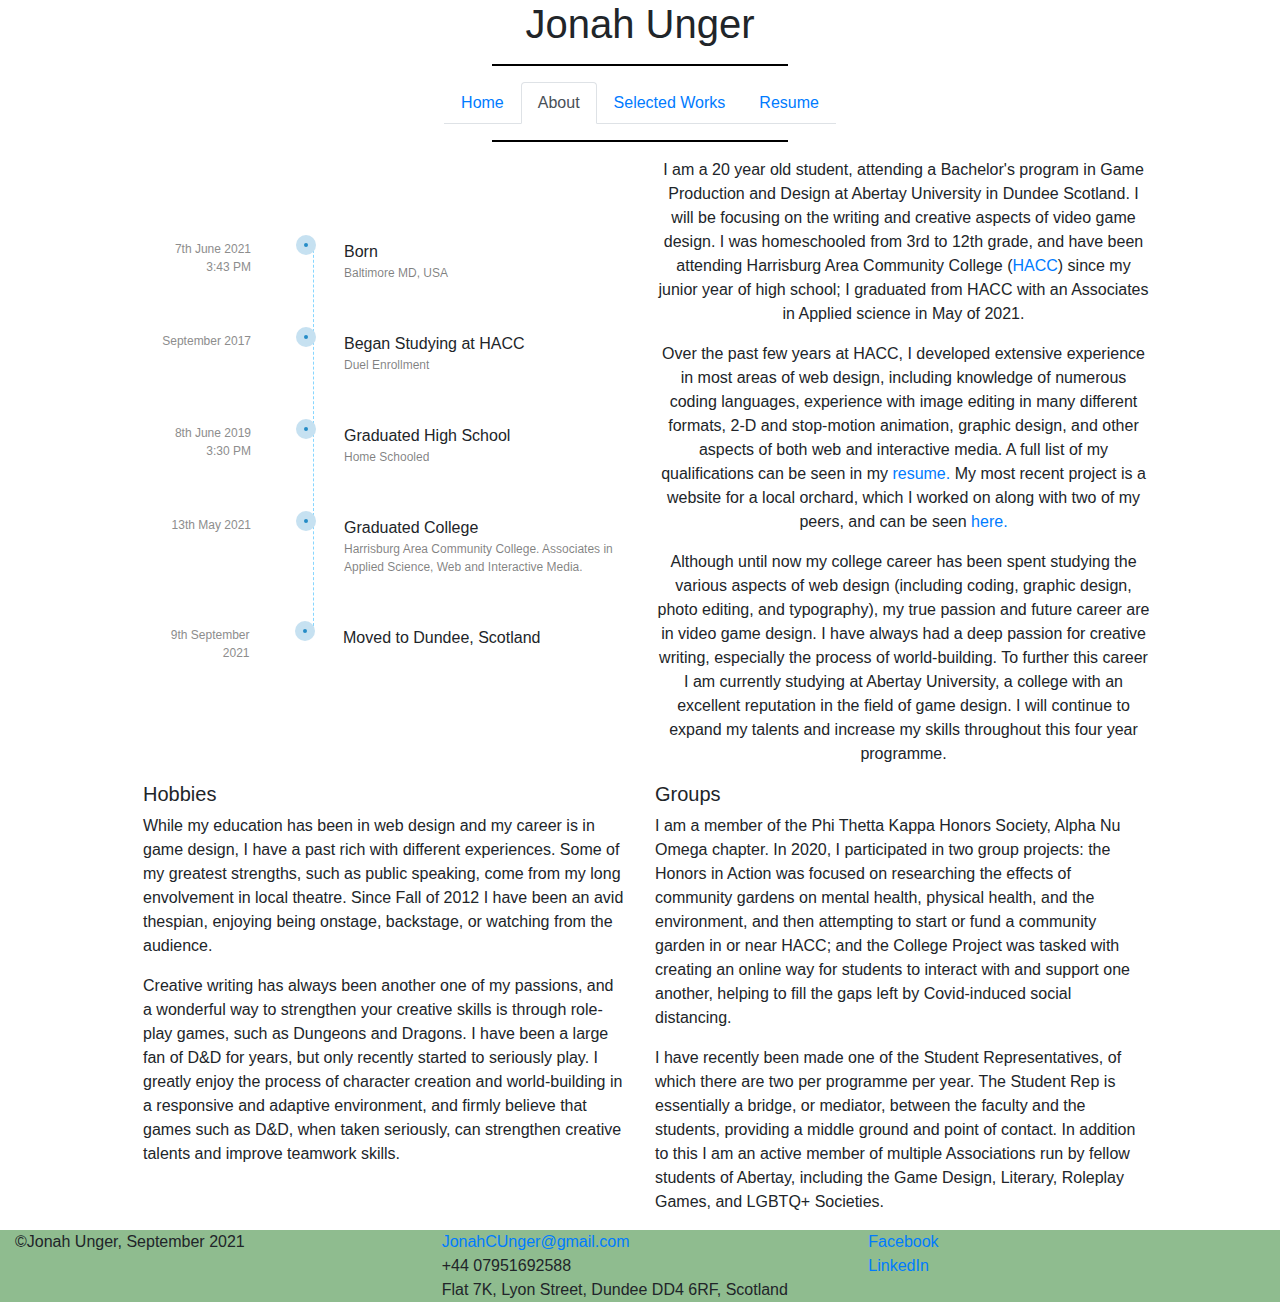
==== pages/about.html @ 59af858d "Update about.html" ====
<!DOCTYPE html>
<html>
<head>
<meta http-equiv="X-UA-Compatible" content="IE=edge">
<meta name="viewport" content="width=device-width, initial-scale=1.0">
<title>About</title>
<link rel="stylesheet" href="../style/about.css">
<link href="../css/bootstrap-4.4.1.css" rel="stylesheet" type="text/css">
</head>
<body>
<div class="container-fluid">
  <div class="row justify-content-center">
    <header>
      <h1>Jonah Unger</h1>
      <hr class="line1">
      <ul class="nav nav-tabs">
        <li class="nav-item"><a class="nav-link" href="../index.html">Home</a> </li>
        <li class="nav-item"> <a class="nav-link active" href="about.html">About</a> </li>
        <li class="nav-item"> <a class="nav-link" href="works.html">Selected Works</a> </li>
        <li class="nav-item"> <a class="nav-link" href="resume.html">Resume</a> </li>
      </ul>
      <hr class="line1">
    </header>
  </div>
</div>
<div>
  <div class="content">
    <div class="row">
        <div class="history-tl-container">
          <ul class="tl">
            <li class="tl-item" ng-repeat="item in retailer_history">
              <div class="timestamp"> 7th June 2021<br>
                3:43 PM </div>
              <div class="item-title">Born</div>
              <div class="item-detail">Baltimore MD, USA</div>
            </li>
            <li class="tl-item" ng-repeat="item in retailer_history">
              <div class="timestamp"> September 2017<br>
              </div>
              <div class="item-title">Began Studying at HACC</div>
              <div class="item-detail">Duel Enrollment</div>
            </li>
            <li class="tl-item" ng-repeat="item in retailer_history">
              <div class="timestamp"> 8th June 2019<br>
                3:30 PM </div>
              <div class="item-title">Graduated High School</div>
              <div class="item-detail">Home Schooled</div>
            </li>
            <li class="tl-item" ng-repeat="item in retailer_history">
              <div class="timestamp"> 13th May 2021 <br>
              </div>
              <div class="item-title">Graduated College</div>
              <div class="item-detail">Harrisburg Area Community College. Associates in Applied Science, Web and Interactive Media.</div>
            </li>
            <li class="tl-item" ng-repeat="item in retailer_history">
              <div class="timestamp"> 9th September 2021 <br>
              </div>
              <div class="item-title">Moved to Dundee, Scotland</div>
              <div class="item-detail"></div>
            </li>
          </ul>
        </div>
		<div class="col-lg centered">
      <p>I am a 20 year old student, attending a Bachelor's program in Game Production and Design at Abertay University in Dundee Scotland. I will be focusing on the writing and creative aspects of video game design. I was homeschooled from 3rd to 12th grade, and have been attending Harrisburg Area Community College (<a href="https://www.hacc.edu/">HACC</a>) since my junior year of high school; I graduated from HACC with an Associates in Applied science in May of 2021.</p>
      <p>Over the past few years at HACC, I developed extensive experience in most areas of web design, including knowledge of numerous coding languages, experience with image editing in many different formats, 2-D and stop-motion animation, graphic design, and other aspects of both web and interactive media. A full list of my qualifications can be seen in my <a href="resume.html">resume.</a> My most recent project is a website for a local orchard, which I worked on along with two of my peers, and can be seen <a href="http://sunhighorchard.farm/">here.</a></p>
      <p>Although until now my college career has been spent studying the various aspects of web design (including coding, graphic design, photo editing, and typography), my true passion and future career are in video game design. I have always had a deep passion for creative writing, especially the process of world-building. To further this career I am currently studying at Abertay University, a college with an excellent reputation in the field of game design. I will continue to expand my talents and increase my skills throughout this four year programme.</p>
		</div>
    </div>
    <div class="container-fluid col-12">
      <div class="row">
        <div class="col-6 hobbies">
          <h5>Hobbies</h5>
          <p>While my education has been in web design and my career is in game design, I have a past rich with different experiences. Some of my greatest strengths, such as public speaking, come from my long envolvement in local theatre. Since Fall of 2012 I have been an avid thespian, enjoying being onstage, backstage, or watching from the audience.</p>
          <p>Creative writing has always been another one of my passions, and a wonderful way to strengthen your creative skills is through role-play games, such as Dungeons and Dragons. I have been a large fan of D&D for years, but only recently started to seriously play. I greatly enjoy the process of character creation and world-building in a responsive and adaptive environment, and firmly believe that games such as D&D, when taken seriously, can strengthen creative talents and improve teamwork skills.</p>
        </div>
        <div class="col-6 groups">
          <h5>Groups</h5>
          <p>I am a member of the Phi Thetta Kappa Honors Society, Alpha Nu Omega chapter. In 2020, I participated in two group projects: the Honors in Action was focused on researching the effects of community gardens on mental health, physical health, and the environment, and then attempting to start or fund a community garden in or near HACC; and the College Project was tasked with creating an online way for students to interact with and support one another, helping to fill the gaps left by Covid-induced social distancing.</p>
          <p>I have recently been made one of the Student Representatives, of which there are two per programme per year. The Student Rep is essentially a bridge, or mediator, between the faculty and the students, providing a middle ground and point of contact. In addition to this I am an active member of multiple Associations run by fellow students of Abertay, including the Game Design, Literary, Roleplay Games, and LGBTQ+ Societies.</p>
        </div>
      </div>
    </div>
  </div>
</div>
<footer class="footer">
  <div class="container-fluid col-12">
    <div class="row">
      <div class="col-4">&copy;Jonah Unger, September 2021</div>
      <div class="col-4"><a href="mailto:JonahCUnger@gmail.com">JonahCUnger@gmail.com</a><br>
        +44 07951692588<br>
        Flat 7K, Lyon Street, Dundee DD4 6RF, Scotland </div>
      <div class="col-4"><a href="https://www.facebook.com/profile.php?id=100011913977481">Facebook</a><br>
        <a href="https://www.linkedin.com/in/jonah-unger-408607192/">LinkedIn</a></div>
    </div>
  </div>
</footer>
</body>
</html>
---- style/about.css ----
html, body {
  height: 100%;
}
header {
  text-align: center;
  align-content: center;
}
.footer {
  background-color: darkseagreen;
  flex-shrink: 0;
}
.centered {
  text-align: center;
}
.content {
  flex: 1 0 auto;
  width: 80%;
  margin: auto;
}
.line1 {
  border-style: Solid;
  border-color: black;
  border-width: 1px;
  width: 75%;
}
.navlink {
  font-size: large;
}
body {
  line-height: 1.3em;
  min-width: 920px;
  font: Constantia, "Lucida Bright", "DejaVu Serif", Georgia, "serif";
}
.history-tl-container {
  width: 50%;
  margin: auto;
  display: block;
  position: relative;
}
.history-tl-container ul.tl {
  margin: 20px 0;
  padding: 0;
  display: inline-block;
}
.history-tl-container ul.tl li {
  list-style: none;
  margin: auto;
  margin-left: 200px;
  min-height: 50px;
  /*background: rgba(255,255,0,0.1);*/
  border-left: 1px dashed #86D6FF;
  padding: 0 0 50px 30px;
  position: relative;
}
.history-tl-container ul.tl li:last-child {
  border-left: 0;
}
.history-tl-container ul.tl li::before {
  position: absolute;
  left: -18px;
  top: -5px;
  content: " ";
  border: 8px solid rgba(255, 255, 255, 0.74);
  border-radius: 500%;
  background: #258CC7;
  height: 20px;
  width: 20px;
  transition: all 500ms ease-in-out;
}
.history-tl-container ul.tl li:hover::before {
  border-color: #258CC7;
  transition: all 1000ms ease-in-out;
}
ul.tl li .item-title {}
ul.tl li .item-detail {
  color: rgba(0, 0, 0, 0.5);
  font-size: 12px;
}
ul.tl li .timestamp {
  color: #8D8D8D;
  position: absolute;
  width: 100px;
  left: -50%;
  text-align: right;
  font-size: 12px;
}
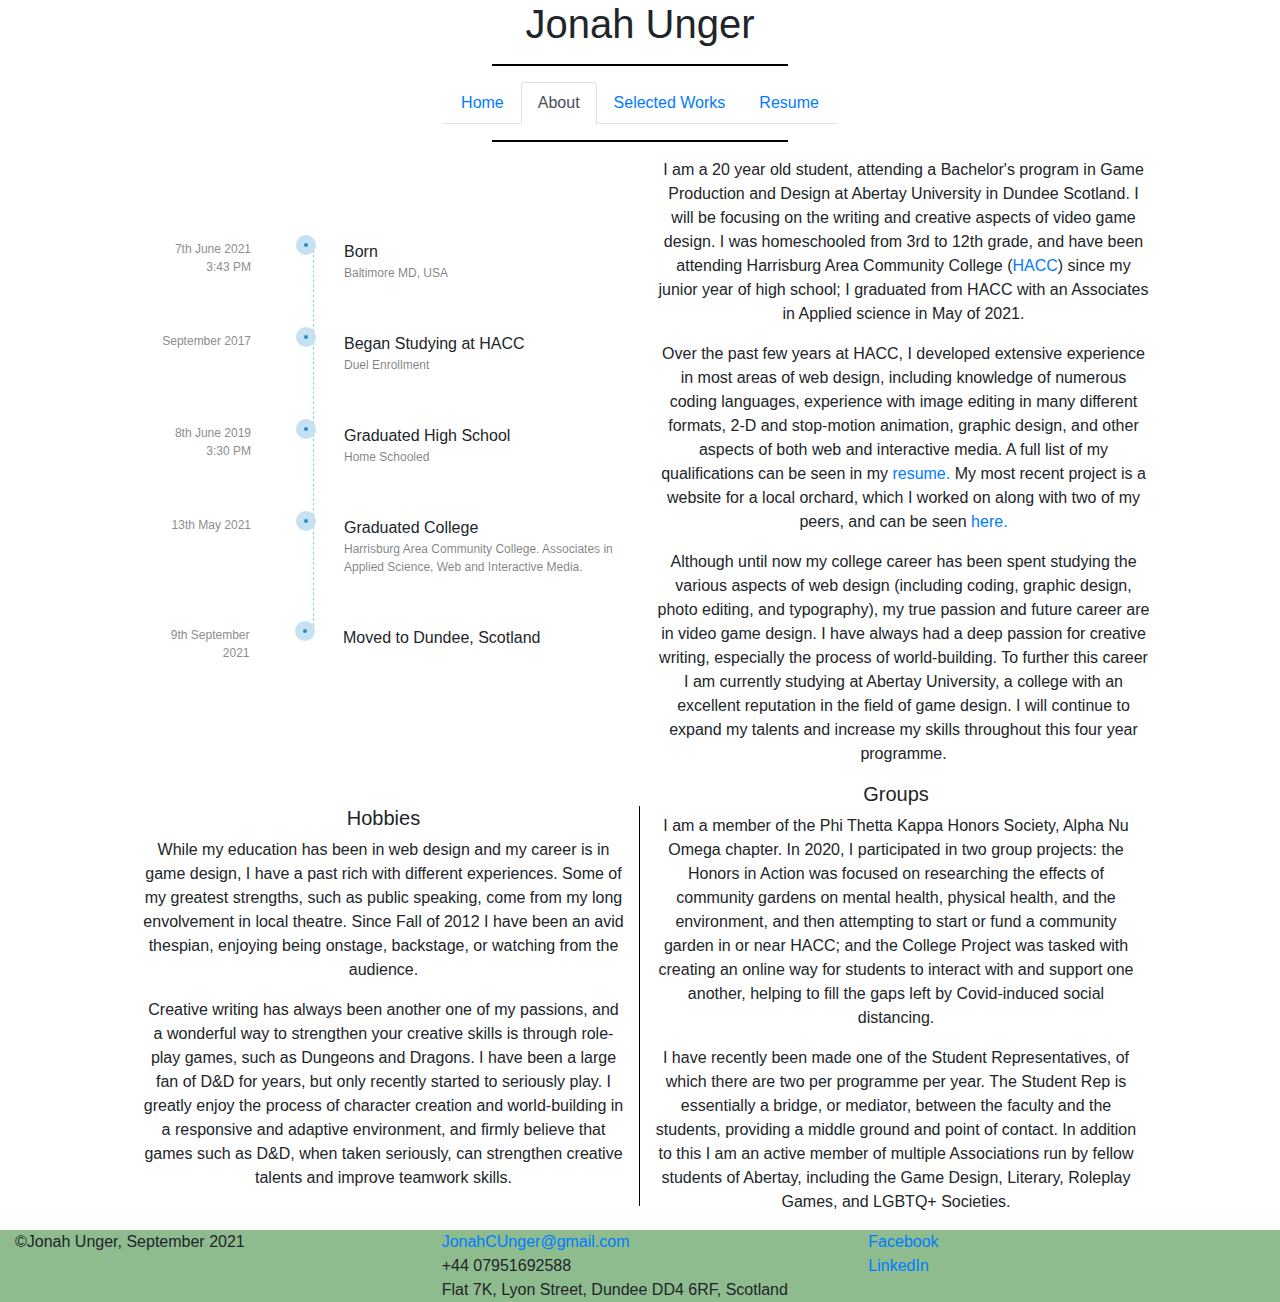
==== commit 5eb17fde: "Update about.html" ====
--- a/pages/about.html
+++ b/pages/about.html
@@ -4,10 +4,11 @@
 <meta http-equiv="X-UA-Compatible" content="IE=edge">
 <meta name="viewport" content="width=device-width, initial-scale=1.0">
 <title>About</title>
+	<link rel="stylesheet" href="../style/main.css">
 <link rel="stylesheet" href="../style/about.css">
 <link href="../css/bootstrap-4.4.1.css" rel="stylesheet" type="text/css">
 </head>
-<body>
+<body class="about-body">
 <div class="container-fluid">
   <div class="row justify-content-center">
     <header>
--- a/style/main.css
+++ b/style/main.css
@@ -0,0 +1,56 @@
+html, body {
+  height: 100%;
+}
+body {
+  display: flex;
+  flex-direction: column;
+  font: Constantia, "Lucida Bright", "DejaVu Serif", Georgia, "serif";
+}
+.content {
+  flex: 1 0 auto;
+  width: 80%;
+  margin: auto;
+}
+header {
+  text-align: center;
+  align-content: center;
+}
+#age {
+	background: #6C6C6C;
+	font: Consolas, "Andale Mono", "Lucida Console", "Lucida Sans Typewriter", Monaco, "Courier New", "monospace";
+	padding: 5px 5px;
+    display: inline-block;
+	border: 5px solid black;
+}
+.line1 {
+  border-style: Solid;
+  border-color: black;
+  border-width: 1px;
+  width: 75%;
+}
+.navlink {
+  font-size: large;
+}
+.brief-name {
+  margin: auto;
+  align-content: center;
+  text-align: center;
+}
+.footer {
+  background-color: darkseagreen;
+  flex-shrink: 0;
+}
+.centered {
+  text-align: center;
+}
+.groups {
+  margin: auto;
+  align-content: center;
+  text-align: center;
+}
+.hobbies {
+  margin: auto;
+  align-content: center;
+  text-align: center;
+  border-right: solid black 1px;
+}--- a/style/about.css
+++ b/style/about.css
@@ -1,5 +1,10 @@
 html, body {
   height: 100%;
+}
+body {
+  line-height: 1.3em;
+  min-width: 920px;
+  font: Constantia, "Lucida Bright", "DejaVu Serif", Georgia, "serif";
 }
 header {
   text-align: center;
@@ -25,11 +30,6 @@
 }
 .navlink {
   font-size: large;
-}
-body {
-  line-height: 1.3em;
-  min-width: 920px;
-  font: Constantia, "Lucida Bright", "DejaVu Serif", Georgia, "serif";
 }
 .history-tl-container {
   width: 50%;
@@ -83,4 +83,15 @@
   left: -50%;
   text-align: right;
   font-size: 12px;
+}
+.groups {
+  margin: auto;
+  align-content: center;
+  text-align: center;
+}
+.hobbies {
+  margin: auto;
+  align-content: center;
+  text-align: center;
+  border-right: solid black 1px;
 }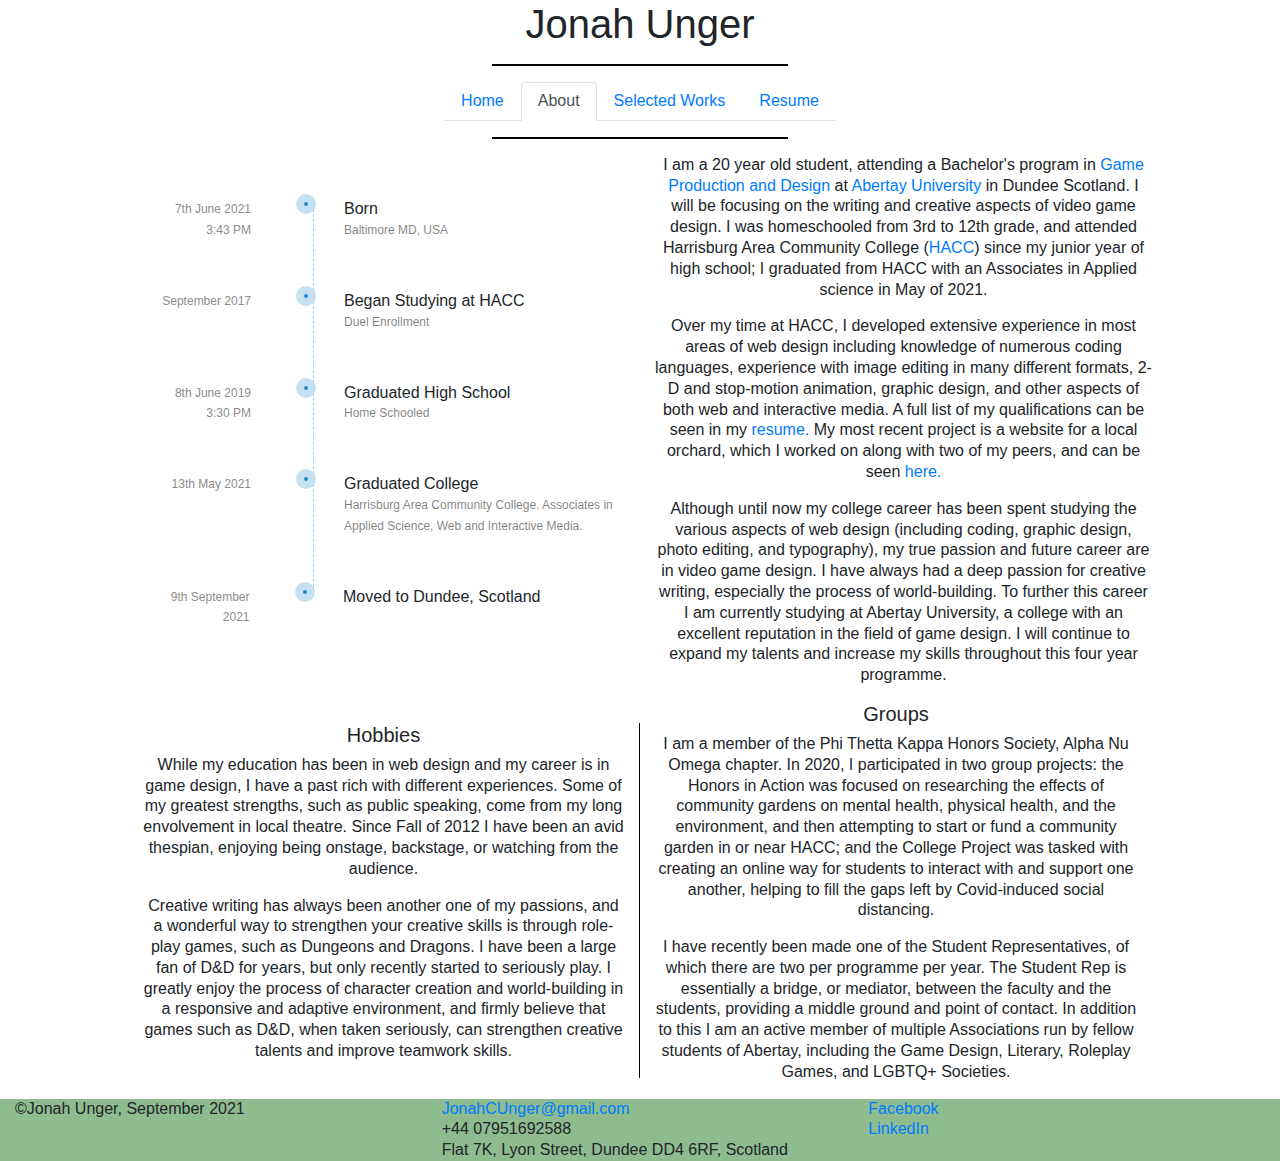
==== commit c0dcd431: "Update about.html" ====
--- a/pages/about.html
+++ b/pages/about.html
@@ -4,7 +4,7 @@
 <meta http-equiv="X-UA-Compatible" content="IE=edge">
 <meta name="viewport" content="width=device-width, initial-scale=1.0">
 <title>About</title>
-	<link rel="stylesheet" href="../style/main.css">
+<link rel="stylesheet" href="../style/main.css">
 <link rel="stylesheet" href="../style/about.css">
 <link href="../css/bootstrap-4.4.1.css" rel="stylesheet" type="text/css">
 </head>
@@ -27,45 +27,45 @@
 <div>
   <div class="content">
     <div class="row">
-        <div class="history-tl-container">
-          <ul class="tl">
-            <li class="tl-item" ng-repeat="item in retailer_history">
-              <div class="timestamp"> 7th June 2021<br>
-                3:43 PM </div>
-              <div class="item-title">Born</div>
-              <div class="item-detail">Baltimore MD, USA</div>
-            </li>
-            <li class="tl-item" ng-repeat="item in retailer_history">
-              <div class="timestamp"> September 2017<br>
-              </div>
-              <div class="item-title">Began Studying at HACC</div>
-              <div class="item-detail">Duel Enrollment</div>
-            </li>
-            <li class="tl-item" ng-repeat="item in retailer_history">
-              <div class="timestamp"> 8th June 2019<br>
-                3:30 PM </div>
-              <div class="item-title">Graduated High School</div>
-              <div class="item-detail">Home Schooled</div>
-            </li>
-            <li class="tl-item" ng-repeat="item in retailer_history">
-              <div class="timestamp"> 13th May 2021 <br>
-              </div>
-              <div class="item-title">Graduated College</div>
-              <div class="item-detail">Harrisburg Area Community College. Associates in Applied Science, Web and Interactive Media.</div>
-            </li>
-            <li class="tl-item" ng-repeat="item in retailer_history">
-              <div class="timestamp"> 9th September 2021 <br>
-              </div>
-              <div class="item-title">Moved to Dundee, Scotland</div>
-              <div class="item-detail"></div>
-            </li>
-          </ul>
-        </div>
-		<div class="col-lg centered">
-      <p>I am a 20 year old student, attending a Bachelor's program in Game Production and Design at Abertay University in Dundee Scotland. I will be focusing on the writing and creative aspects of video game design. I was homeschooled from 3rd to 12th grade, and have been attending Harrisburg Area Community College (<a href="https://www.hacc.edu/">HACC</a>) since my junior year of high school; I graduated from HACC with an Associates in Applied science in May of 2021.</p>
-      <p>Over the past few years at HACC, I developed extensive experience in most areas of web design, including knowledge of numerous coding languages, experience with image editing in many different formats, 2-D and stop-motion animation, graphic design, and other aspects of both web and interactive media. A full list of my qualifications can be seen in my <a href="resume.html">resume.</a> My most recent project is a website for a local orchard, which I worked on along with two of my peers, and can be seen <a href="http://sunhighorchard.farm/">here.</a></p>
-      <p>Although until now my college career has been spent studying the various aspects of web design (including coding, graphic design, photo editing, and typography), my true passion and future career are in video game design. I have always had a deep passion for creative writing, especially the process of world-building. To further this career I am currently studying at Abertay University, a college with an excellent reputation in the field of game design. I will continue to expand my talents and increase my skills throughout this four year programme.</p>
-		</div>
+      <div class="history-tl-container">
+        <ul class="tl">
+          <li class="tl-item" ng-repeat="item in retailer_history">
+            <div class="timestamp"> 7th June 2021<br>
+              3:43 PM </div>
+            <div class="item-title">Born</div>
+            <div class="item-detail">Baltimore MD, USA</div>
+          </li>
+          <li class="tl-item" ng-repeat="item in retailer_history">
+            <div class="timestamp"> September 2017<br>
+            </div>
+            <div class="item-title">Began Studying at HACC</div>
+            <div class="item-detail">Duel Enrollment</div>
+          </li>
+          <li class="tl-item" ng-repeat="item in retailer_history">
+            <div class="timestamp"> 8th June 2019<br>
+              3:30 PM </div>
+            <div class="item-title">Graduated High School</div>
+            <div class="item-detail">Home Schooled</div>
+          </li>
+          <li class="tl-item" ng-repeat="item in retailer_history">
+            <div class="timestamp"> 13th May 2021 <br>
+            </div>
+            <div class="item-title">Graduated College</div>
+            <div class="item-detail">Harrisburg Area Community College. Associates in Applied Science, Web and Interactive Media.</div>
+          </li>
+          <li class="tl-item" ng-repeat="item in retailer_history">
+            <div class="timestamp"> 9th September 2021 <br>
+            </div>
+            <div class="item-title">Moved to Dundee, Scotland</div>
+            <div class="item-detail"></div>
+          </li>
+        </ul>
+      </div>
+      <div class="col-lg centered">
+        <p>I am a 20 year old student, attending a Bachelor's program in <a href="https://www.abertay.ac.uk/course-search/undergraduate/computer-game-applications-development/">Game Production and Design</a> at <a href="https://www.abertay.ac.uk/">Abertay University</a> in Dundee Scotland. I will be focusing on the writing and creative aspects of video game design. I was homeschooled from 3rd to 12th grade, and attended Harrisburg Area Community College (<a href="https://www.hacc.edu/">HACC</a>) since my junior year of high school; I graduated from HACC with an Associates in Applied science in May of 2021.</p>
+        <p>Over my time at HACC, I developed extensive experience in most areas of web design including knowledge of numerous coding languages, experience with image editing in many different formats, 2-D and stop-motion animation, graphic design, and other aspects of both web and interactive media. A full list of my qualifications can be seen in my <a href="resume.html">resume.</a> My most recent project is a website for a local orchard, which I worked on along with two of my peers, and can be seen <a href="http://sunhighorchard.farm/">here.</a></p>
+        <p>Although until now my college career has been spent studying the various aspects of web design (including coding, graphic design, photo editing, and typography), my true passion and future career are in video game design. I have always had a deep passion for creative writing, especially the process of world-building. To further this career I am currently studying at Abertay University, a college with an excellent reputation in the field of game design. I will continue to expand my talents and increase my skills throughout this four year programme.</p>
+      </div>
     </div>
     <div class="container-fluid col-12">
       <div class="row">
--- a/style/about.css
+++ b/style/about.css
@@ -1,35 +1,7 @@
-html, body {
-  height: 100%;
-}
-body {
+.about-body {
   line-height: 1.3em;
   min-width: 920px;
   font: Constantia, "Lucida Bright", "DejaVu Serif", Georgia, "serif";
-}
-header {
-  text-align: center;
-  align-content: center;
-}
-.footer {
-  background-color: darkseagreen;
-  flex-shrink: 0;
-}
-.centered {
-  text-align: center;
-}
-.content {
-  flex: 1 0 auto;
-  width: 80%;
-  margin: auto;
-}
-.line1 {
-  border-style: Solid;
-  border-color: black;
-  border-width: 1px;
-  width: 75%;
-}
-.navlink {
-  font-size: large;
 }
 .history-tl-container {
   width: 50%;
@@ -83,15 +55,4 @@
   left: -50%;
   text-align: right;
   font-size: 12px;
-}
-.groups {
-  margin: auto;
-  align-content: center;
-  text-align: center;
-}
-.hobbies {
-  margin: auto;
-  align-content: center;
-  text-align: center;
-  border-right: solid black 1px;
 }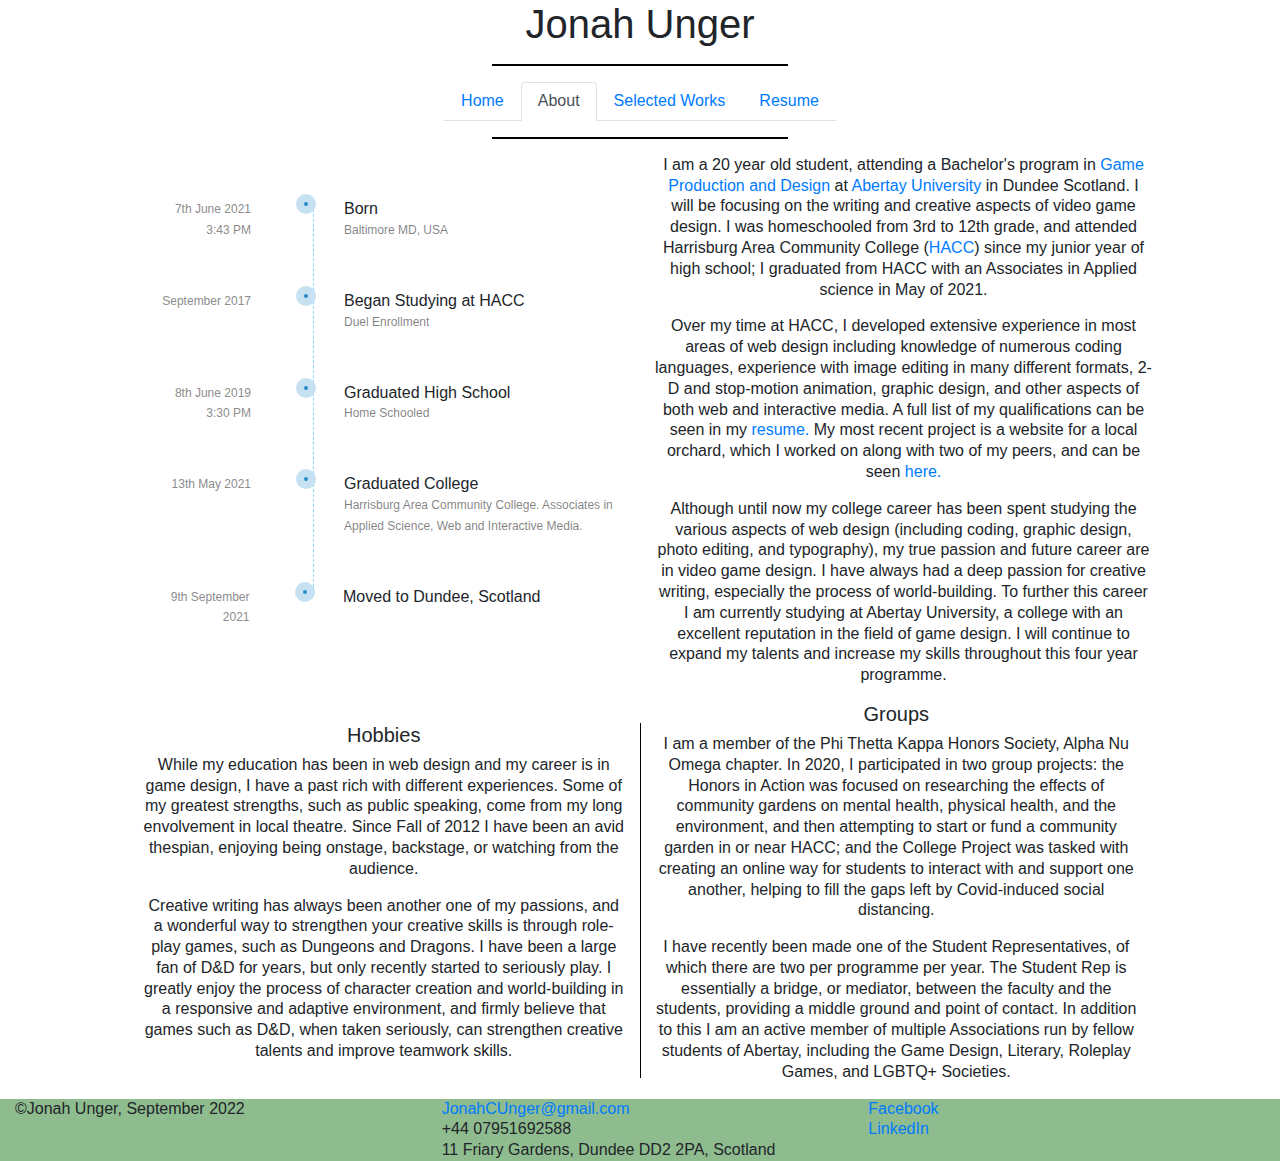
==== commit f62df5b9: "Update about.html" ====
--- a/pages/about.html
+++ b/pages/about.html
@@ -69,12 +69,12 @@
     </div>
     <div class="container-fluid col-12">
       <div class="row">
-        <div class="col-6 hobbies">
+        <div class="col-md order-first hobbies">
           <h5>Hobbies</h5>
           <p>While my education has been in web design and my career is in game design, I have a past rich with different experiences. Some of my greatest strengths, such as public speaking, come from my long envolvement in local theatre. Since Fall of 2012 I have been an avid thespian, enjoying being onstage, backstage, or watching from the audience.</p>
           <p>Creative writing has always been another one of my passions, and a wonderful way to strengthen your creative skills is through role-play games, such as Dungeons and Dragons. I have been a large fan of D&D for years, but only recently started to seriously play. I greatly enjoy the process of character creation and world-building in a responsive and adaptive environment, and firmly believe that games such as D&D, when taken seriously, can strengthen creative talents and improve teamwork skills.</p>
         </div>
-        <div class="col-6 groups">
+        <div class="col-md groups">
           <h5>Groups</h5>
           <p>I am a member of the Phi Thetta Kappa Honors Society, Alpha Nu Omega chapter. In 2020, I participated in two group projects: the Honors in Action was focused on researching the effects of community gardens on mental health, physical health, and the environment, and then attempting to start or fund a community garden in or near HACC; and the College Project was tasked with creating an online way for students to interact with and support one another, helping to fill the gaps left by Covid-induced social distancing.</p>
           <p>I have recently been made one of the Student Representatives, of which there are two per programme per year. The Student Rep is essentially a bridge, or mediator, between the faculty and the students, providing a middle ground and point of contact. In addition to this I am an active member of multiple Associations run by fellow students of Abertay, including the Game Design, Literary, Roleplay Games, and LGBTQ+ Societies.</p>
@@ -86,10 +86,10 @@
 <footer class="footer">
   <div class="container-fluid col-12">
     <div class="row">
-      <div class="col-4">&copy;Jonah Unger, September 2021</div>
+      <div class="col-4">&copy;Jonah Unger, September 2022</div>
       <div class="col-4"><a href="mailto:JonahCUnger@gmail.com">JonahCUnger@gmail.com</a><br>
         +44 07951692588<br>
-        Flat 7K, Lyon Street, Dundee DD4 6RF, Scotland </div>
+        11 Friary Gardens, Dundee DD2 2PA, Scotland </div>
       <div class="col-4"><a href="https://www.facebook.com/profile.php?id=100011913977481">Facebook</a><br>
         <a href="https://www.linkedin.com/in/jonah-unger-408607192/">LinkedIn</a></div>
     </div>
--- a/style/main.css
+++ b/style/main.css
@@ -6,42 +6,33 @@
   flex-direction: column;
   font: Constantia, "Lucida Bright", "DejaVu Serif", Georgia, "serif";
 }
-.content {
-  flex: 1 0 auto;
-  width: 80%;
-  margin: auto;
-}
 header {
   text-align: center;
   align-content: center;
 }
 #age {
-	background: #6C6C6C;
-	font: Consolas, "Andale Mono", "Lucida Console", "Lucida Sans Typewriter", Monaco, "Courier New", "monospace";
-	padding: 5px 5px;
-    display: inline-block;
-	border: 5px solid black;
-}
-.line1 {
-  border-style: Solid;
-  border-color: black;
-  border-width: 1px;
-  width: 75%;
-}
-.navlink {
-  font-size: large;
+  background: #6C6C6C;
+  font: Consolas, "Andale Mono", "Lucida Console", "Lucida Sans Typewriter", Monaco, "Courier New", "monospace";
+  padding: 5px 5px;
+  display: inline-block;
+  border: 5px solid black;
 }
 .brief-name {
   margin: auto;
   align-content: center;
   text-align: center;
 }
+.centered {
+  text-align: center;
+}
+.content {
+  flex: 1 0 auto;
+  width: 80%;
+  margin: auto;
+}
 .footer {
   background-color: darkseagreen;
   flex-shrink: 0;
-}
-.centered {
-  text-align: center;
 }
 .groups {
   margin: auto;
@@ -53,4 +44,21 @@
   align-content: center;
   text-align: center;
   border-right: solid black 1px;
+}
+.line1 {
+  border-style: Solid;
+  border-color: black;
+  border-width: 1px;
+  width: 75%;
+}
+.navlink {
+  font-size: large;
+}
+.rightaligned{
+	align-content: right;
+	text-align: right;
+}
+.leftaligned{
+	align-content: left;
+	text-align: left;
 }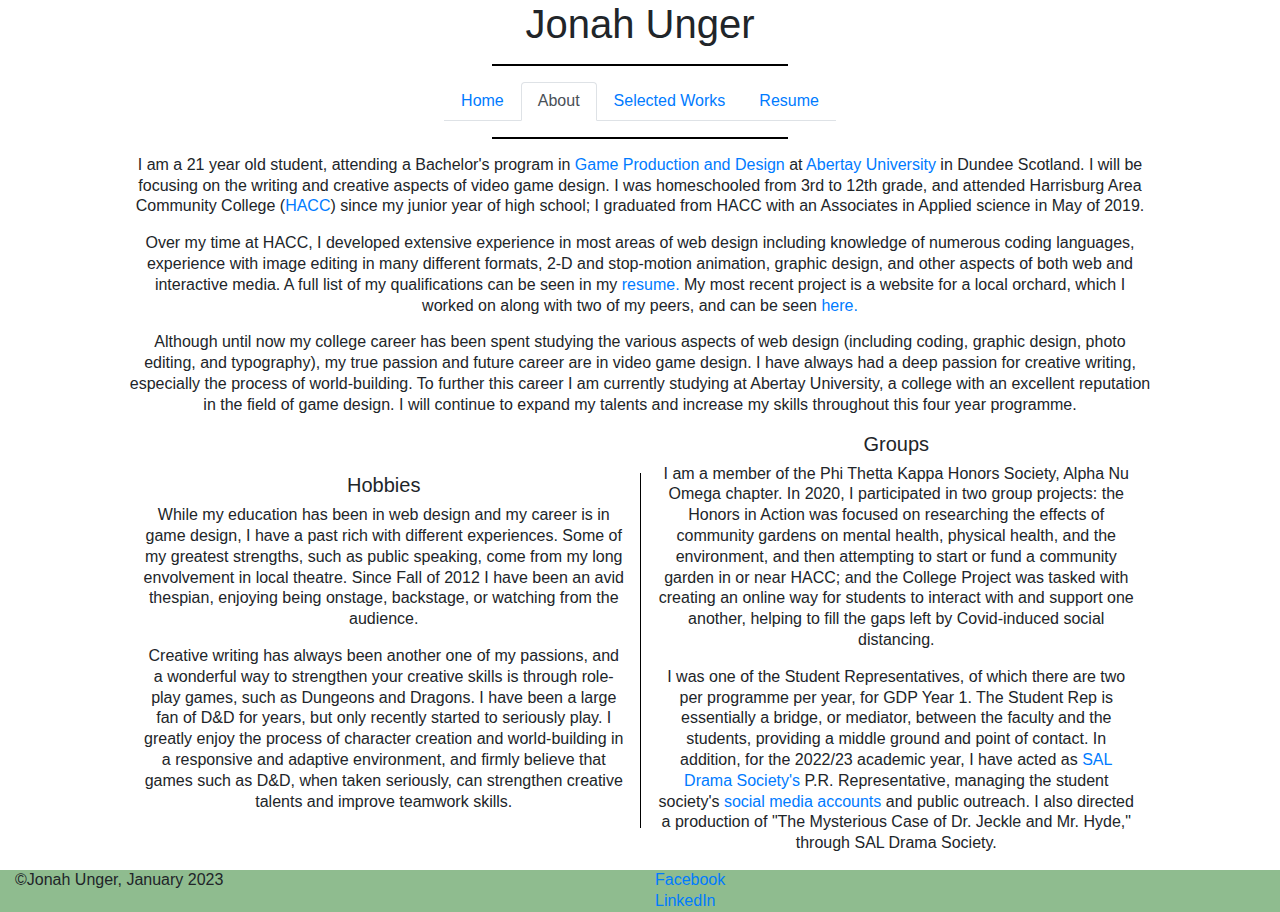
==== commit 47002ce4: "January 2023 Updates" ====
--- a/pages/about.html
+++ b/pages/about.html
@@ -27,43 +27,9 @@
 <div>
   <div class="content">
     <div class="row">
-      <div class="history-tl-container">
-        <ul class="tl">
-          <li class="tl-item" ng-repeat="item in retailer_history">
-            <div class="timestamp"> 7th June 2021<br>
-              3:43 PM </div>
-            <div class="item-title">Born</div>
-            <div class="item-detail">Baltimore MD, USA</div>
-          </li>
-          <li class="tl-item" ng-repeat="item in retailer_history">
-            <div class="timestamp"> September 2017<br>
-            </div>
-            <div class="item-title">Began Studying at HACC</div>
-            <div class="item-detail">Duel Enrollment</div>
-          </li>
-          <li class="tl-item" ng-repeat="item in retailer_history">
-            <div class="timestamp"> 8th June 2019<br>
-              3:30 PM </div>
-            <div class="item-title">Graduated High School</div>
-            <div class="item-detail">Home Schooled</div>
-          </li>
-          <li class="tl-item" ng-repeat="item in retailer_history">
-            <div class="timestamp"> 13th May 2021 <br>
-            </div>
-            <div class="item-title">Graduated College</div>
-            <div class="item-detail">Harrisburg Area Community College. Associates in Applied Science, Web and Interactive Media.</div>
-          </li>
-          <li class="tl-item" ng-repeat="item in retailer_history">
-            <div class="timestamp"> 9th September 2021 <br>
-            </div>
-            <div class="item-title">Moved to Dundee, Scotland</div>
-            <div class="item-detail"></div>
-          </li>
-        </ul>
-      </div>
       <div class="col-lg centered">
-        <p>I am a 20 year old student, attending a Bachelor's program in <a href="https://www.abertay.ac.uk/course-search/undergraduate/computer-game-applications-development/">Game Production and Design</a> at <a href="https://www.abertay.ac.uk/">Abertay University</a> in Dundee Scotland. I will be focusing on the writing and creative aspects of video game design. I was homeschooled from 3rd to 12th grade, and attended Harrisburg Area Community College (<a href="https://www.hacc.edu/">HACC</a>) since my junior year of high school; I graduated from HACC with an Associates in Applied science in May of 2021.</p>
-        <p>Over my time at HACC, I developed extensive experience in most areas of web design including knowledge of numerous coding languages, experience with image editing in many different formats, 2-D and stop-motion animation, graphic design, and other aspects of both web and interactive media. A full list of my qualifications can be seen in my <a href="resume.html">resume.</a> My most recent project is a website for a local orchard, which I worked on along with two of my peers, and can be seen <a href="http://sunhighorchard.farm/">here.</a></p>
+        <p>I am a 21 year old student, attending a Bachelor's program in <a href="https://www.abertay.ac.uk/course-search/undergraduate/computer-game-applications-development/" target="_blank" rel="noopener noreferrer">Game Production and Design</a> at <a href="https://www.abertay.ac.uk/" target="_blank" rel="noopener noreferrer">Abertay University</a> in Dundee Scotland. I will be focusing on the writing and creative aspects of video game design. I was homeschooled from 3rd to 12th grade, and attended Harrisburg Area Community College (<a href="https://www.hacc.edu/" target="_blank" rel="noopener noreferrer">HACC</a>) since my junior year of high school; I graduated from HACC with an Associates in Applied science in May of 2019.</p>
+        <p>Over my time at HACC, I developed extensive experience in most areas of web design including knowledge of numerous coding languages, experience with image editing in many different formats, 2-D and stop-motion animation, graphic design, and other aspects of both web and interactive media. A full list of my qualifications can be seen in my <a href="resume.html">resume.</a> My most recent project is a website for a local orchard, which I worked on along with two of my peers, and can be seen <a href="http://sunhighorchard.farm/" target="_blank" rel="noopener noreferrer">here.</a></p>
         <p>Although until now my college career has been spent studying the various aspects of web design (including coding, graphic design, photo editing, and typography), my true passion and future career are in video game design. I have always had a deep passion for creative writing, especially the process of world-building. To further this career I am currently studying at Abertay University, a college with an excellent reputation in the field of game design. I will continue to expand my talents and increase my skills throughout this four year programme.</p>
       </div>
     </div>
@@ -72,12 +38,12 @@
         <div class="col-md order-first hobbies">
           <h5>Hobbies</h5>
           <p>While my education has been in web design and my career is in game design, I have a past rich with different experiences. Some of my greatest strengths, such as public speaking, come from my long envolvement in local theatre. Since Fall of 2012 I have been an avid thespian, enjoying being onstage, backstage, or watching from the audience.</p>
-          <p>Creative writing has always been another one of my passions, and a wonderful way to strengthen your creative skills is through role-play games, such as Dungeons and Dragons. I have been a large fan of D&D for years, but only recently started to seriously play. I greatly enjoy the process of character creation and world-building in a responsive and adaptive environment, and firmly believe that games such as D&D, when taken seriously, can strengthen creative talents and improve teamwork skills.</p>
+          <p>Creative writing has always been another one of my passions, and a wonderful way to strengthen your creative skills is through role-play games, such as Dungeons and Dragons. I have been a large fan of D&#38;D for years, but only recently started to seriously play. I greatly enjoy the process of character creation and world-building in a responsive and adaptive environment, and firmly believe that games such as D&#38;D, when taken seriously, can strengthen creative talents and improve teamwork skills.</p>
         </div>
         <div class="col-md groups">
           <h5>Groups</h5>
           <p>I am a member of the Phi Thetta Kappa Honors Society, Alpha Nu Omega chapter. In 2020, I participated in two group projects: the Honors in Action was focused on researching the effects of community gardens on mental health, physical health, and the environment, and then attempting to start or fund a community garden in or near HACC; and the College Project was tasked with creating an online way for students to interact with and support one another, helping to fill the gaps left by Covid-induced social distancing.</p>
-          <p>I have recently been made one of the Student Representatives, of which there are two per programme per year. The Student Rep is essentially a bridge, or mediator, between the faculty and the students, providing a middle ground and point of contact. In addition to this I am an active member of multiple Associations run by fellow students of Abertay, including the Game Design, Literary, Roleplay Games, and LGBTQ+ Societies.</p>
+          <p>I was one of the Student Representatives, of which there are two per programme per year, for GDP Year 1. The Student Rep is essentially a bridge, or mediator, between the faculty and the students, providing a middle ground and point of contact. In addition, for the 2022/23 academic year, I have acted as <a href="https://www.abertaysa.com/groups/sal-drama" target="_blank" rel="noopener noreferrer">SAL Drama Society's</a> P.R. Representative, managing the student society's<a href="https://www.instagram.com/sal_drama_abertay/" target="_blank" rel="noopener noreferrer"> social media accounts</a> and public outreach. I also directed a production of "The Mysterious Case of Dr. Jeckle and Mr. Hyde," through SAL Drama Society.</p>
         </div>
       </div>
     </div>
@@ -86,11 +52,8 @@
 <footer class="footer">
   <div class="container-fluid col-12">
     <div class="row">
-      <div class="col-4">&copy;Jonah Unger, September 2022</div>
-      <div class="col-4"><a href="mailto:JonahCUnger@gmail.com">JonahCUnger@gmail.com</a><br>
-        +44 07951692588<br>
-        11 Friary Gardens, Dundee DD2 2PA, Scotland </div>
-      <div class="col-4"><a href="https://www.facebook.com/profile.php?id=100011913977481">Facebook</a><br>
+		<div class="col-6">&copy;Jonah Unger, January 2023</div>
+      <div class="col-6"><a href="https://www.facebook.com/profile.php?id=100011913977481">Facebook</a><br>
         <a href="https://www.linkedin.com/in/jonah-unger-408607192/">LinkedIn</a></div>
     </div>
   </div>
--- a/style/main.css
+++ b/style/main.css
@@ -36,7 +36,7 @@
 }
 .groups {
   margin: auto;
-  align-content: center;
+  align-content: left;
   text-align: center;
 }
 .hobbies {
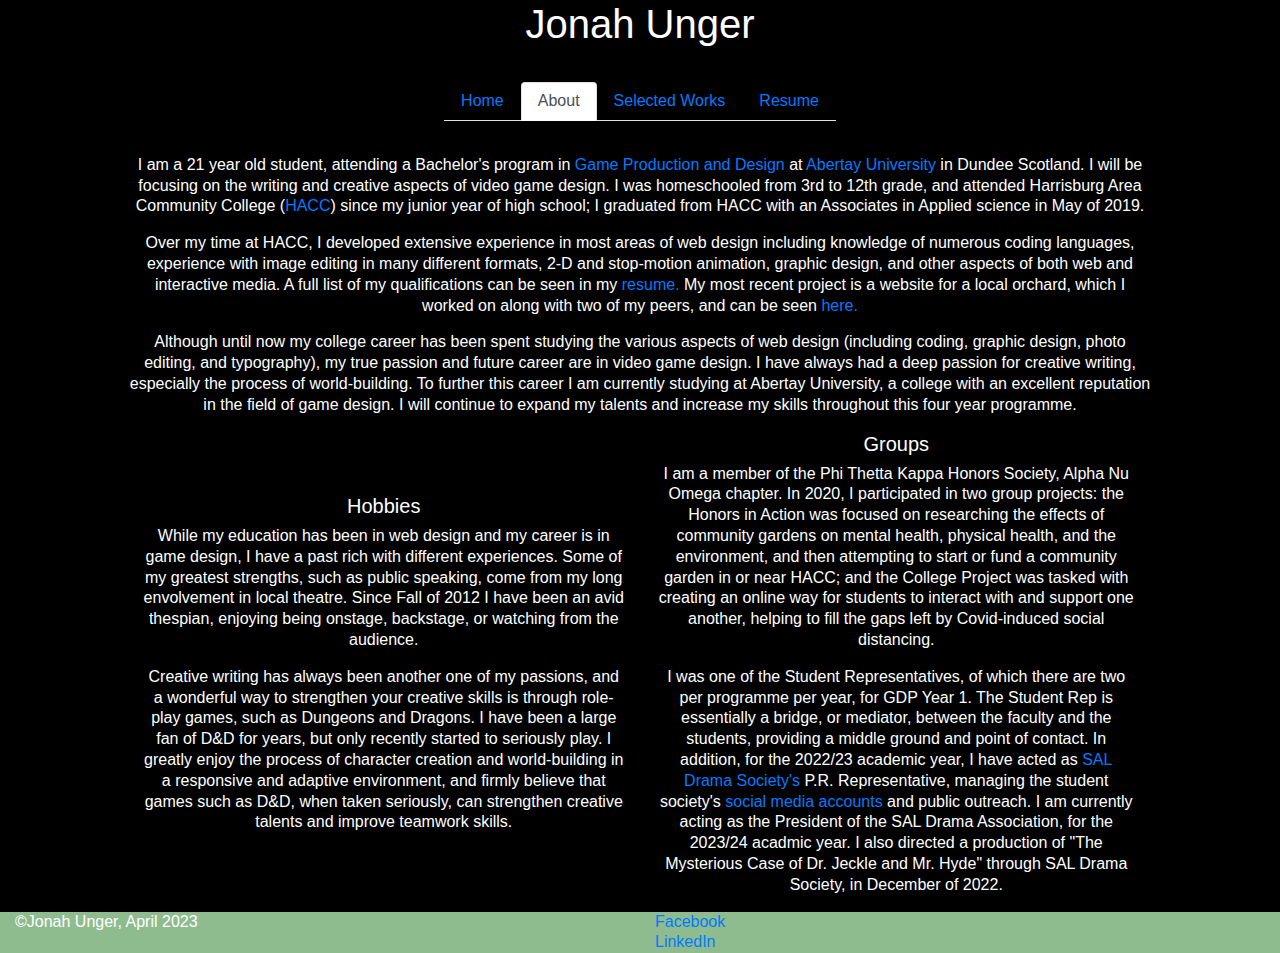
==== commit 9e0ff2b2: "update" ====
--- a/pages/about.html
+++ b/pages/about.html
@@ -43,7 +43,7 @@
         <div class="col-md groups">
           <h5>Groups</h5>
           <p>I am a member of the Phi Thetta Kappa Honors Society, Alpha Nu Omega chapter. In 2020, I participated in two group projects: the Honors in Action was focused on researching the effects of community gardens on mental health, physical health, and the environment, and then attempting to start or fund a community garden in or near HACC; and the College Project was tasked with creating an online way for students to interact with and support one another, helping to fill the gaps left by Covid-induced social distancing.</p>
-          <p>I was one of the Student Representatives, of which there are two per programme per year, for GDP Year 1. The Student Rep is essentially a bridge, or mediator, between the faculty and the students, providing a middle ground and point of contact. In addition, for the 2022/23 academic year, I have acted as <a href="https://www.abertaysa.com/groups/sal-drama" target="_blank" rel="noopener noreferrer">SAL Drama Society's</a> P.R. Representative, managing the student society's<a href="https://www.instagram.com/sal_drama_abertay/" target="_blank" rel="noopener noreferrer"> social media accounts</a> and public outreach. I also directed a production of "The Mysterious Case of Dr. Jeckle and Mr. Hyde," through SAL Drama Society.</p>
+          <p>I was one of the Student Representatives, of which there are two per programme per year, for GDP Year 1. The Student Rep is essentially a bridge, or mediator, between the faculty and the students, providing a middle ground and point of contact. In addition, for the 2022/23 academic year, I have acted as <a href="https://www.abertaysa.com/groups/sal-drama" target="_blank" rel="noopener noreferrer">SAL Drama Society's</a> P.R. Representative, managing the student society's<a href="https://www.instagram.com/sal_drama_abertay/" target="_blank" rel="noopener noreferrer"> social media accounts</a> and public outreach. I am currently acting as the President of the SAL Drama Association, for the 2023/24 acadmic year. I also directed a production of "The Mysterious Case of Dr. Jeckle and Mr. Hyde" through SAL Drama Society, in December of 2022.</p>
         </div>
       </div>
     </div>
@@ -52,7 +52,7 @@
 <footer class="footer">
   <div class="container-fluid col-12">
     <div class="row">
-		<div class="col-6">&copy;Jonah Unger, January 2023</div>
+		<div class="col-6">&copy;Jonah Unger, April 2023</div>
       <div class="col-6"><a href="https://www.facebook.com/profile.php?id=100011913977481">Facebook</a><br>
         <a href="https://www.linkedin.com/in/jonah-unger-408607192/">LinkedIn</a></div>
     </div>
--- a/style/main.css
+++ b/style/main.css
@@ -5,6 +5,8 @@
   display: flex;
   flex-direction: column;
   font: Constantia, "Lucida Bright", "DejaVu Serif", Georgia, "serif";
+  color: white !important;
+	background-color: black !important;
 }
 header {
   text-align: center;
@@ -13,6 +15,7 @@
 #age {
   background: #6C6C6C;
   font: Consolas, "Andale Mono", "Lucida Console", "Lucida Sans Typewriter", Monaco, "Courier New", "monospace";
+  color: white;
   padding: 5px 5px;
   display: inline-block;
   border: 5px solid black;
@@ -54,11 +57,11 @@
 .navlink {
   font-size: large;
 }
-.rightaligned{
-	align-content: right;
-	text-align: right;
+.rightaligned {
+  align-content: right;
+  text-align: right;
 }
-.leftaligned{
-	align-content: left;
-	text-align: left;
+.leftaligned {
+  align-content: left;
+  text-align: left;
 }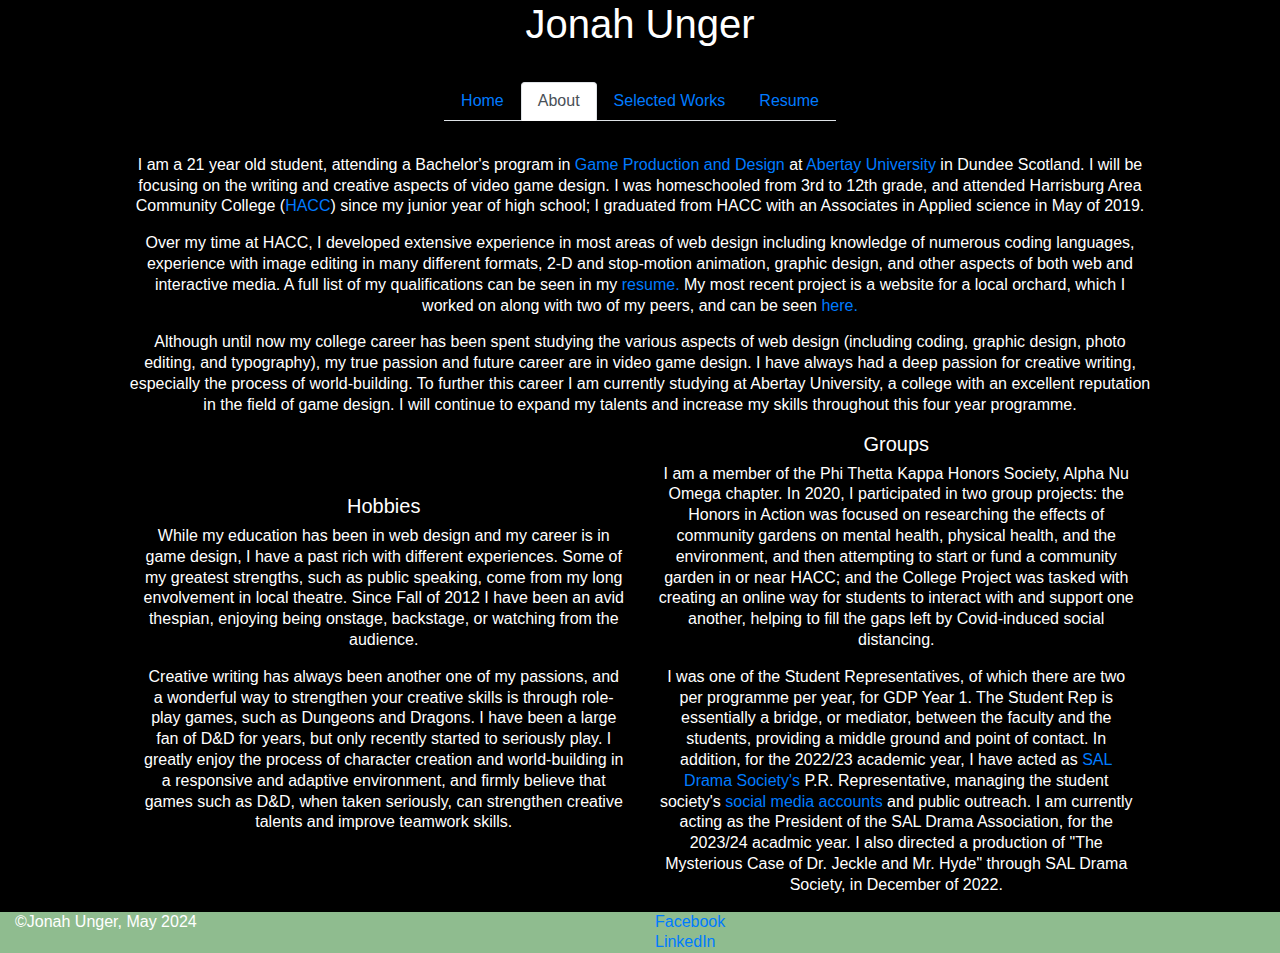
==== commit fe85fdba: "Updated copywrite in footer" ====
--- a/pages/about.html
+++ b/pages/about.html
@@ -52,7 +52,7 @@
 <footer class="footer">
   <div class="container-fluid col-12">
     <div class="row">
-		<div class="col-6">&copy;Jonah Unger, April 2023</div>
+		<div class="col-6">&copy;Jonah Unger, May 2024</div>
       <div class="col-6"><a href="https://www.facebook.com/profile.php?id=100011913977481">Facebook</a><br>
         <a href="https://www.linkedin.com/in/jonah-unger-408607192/">LinkedIn</a></div>
     </div>
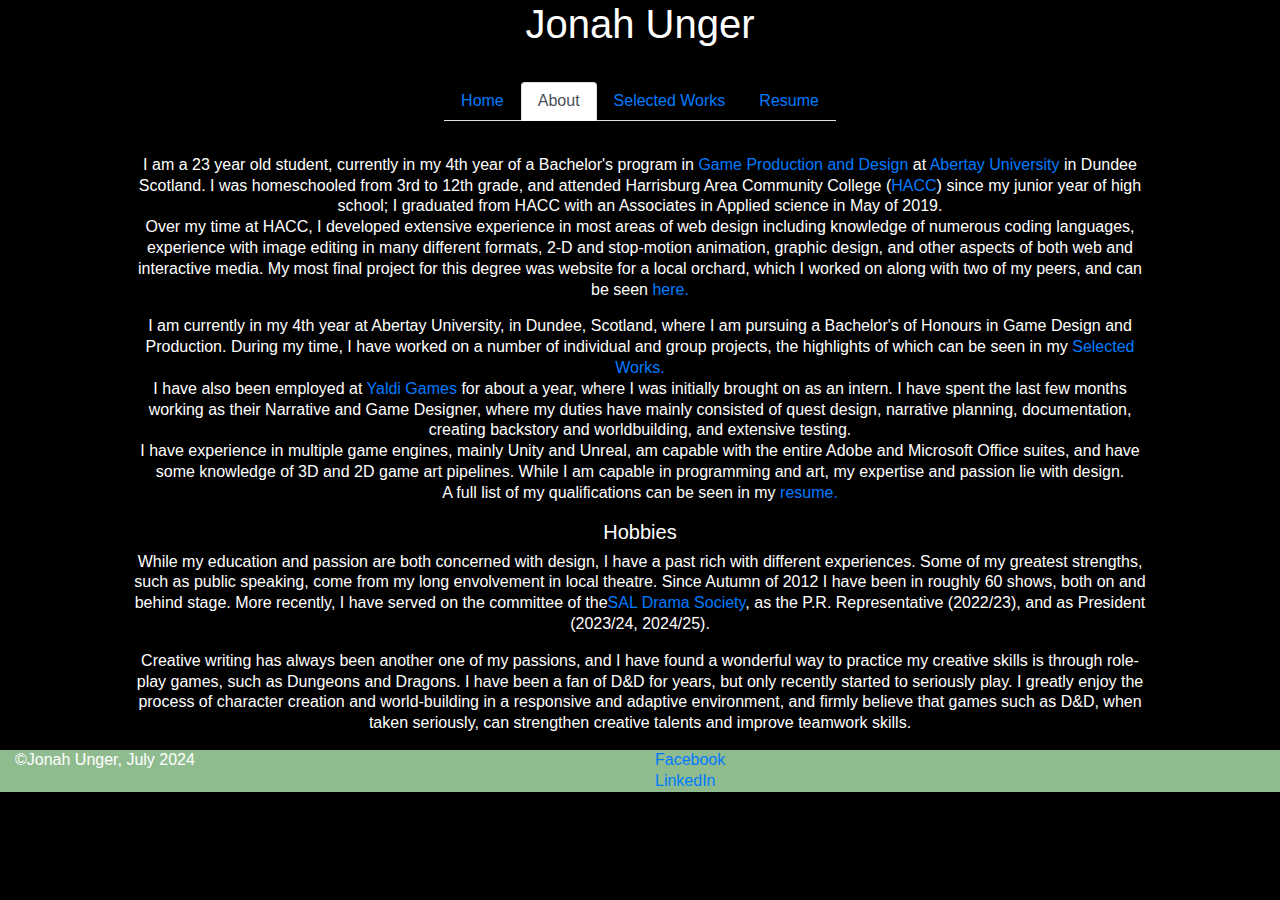
==== commit 58e93e0d: "Updates" ====
--- a/pages/about.html
+++ b/pages/about.html
@@ -1,62 +1,60 @@
 <!DOCTYPE html>
 <html>
 <head>
-<meta http-equiv="X-UA-Compatible" content="IE=edge">
-<meta name="viewport" content="width=device-width, initial-scale=1.0">
-<title>About</title>
-<link rel="stylesheet" href="../style/main.css">
-<link rel="stylesheet" href="../style/about.css">
-<link href="../css/bootstrap-4.4.1.css" rel="stylesheet" type="text/css">
+    <meta http-equiv="X-UA-Compatible" content="IE=edge">
+    <meta name="viewport" content="width=device-width, initial-scale=1.0">
+    <title>About</title>
+    <link rel="stylesheet" href="../style/main.css">
+    <link rel="stylesheet" href="../style/about.css">
+    <link href="../css/bootstrap-4.4.1.css" rel="stylesheet" type="text/css">
 </head>
 <body class="about-body">
-<div class="container-fluid">
-  <div class="row justify-content-center">
-    <header>
-      <h1>Jonah Unger</h1>
-      <hr class="line1">
-      <ul class="nav nav-tabs">
-        <li class="nav-item"><a class="nav-link" href="../index.html">Home</a> </li>
-        <li class="nav-item"> <a class="nav-link active" href="about.html">About</a> </li>
-        <li class="nav-item"> <a class="nav-link" href="works.html">Selected Works</a> </li>
-        <li class="nav-item"> <a class="nav-link" href="resume.html">Resume</a> </li>
-      </ul>
-      <hr class="line1">
-    </header>
-  </div>
-</div>
-<div>
-  <div class="content">
-    <div class="row">
-      <div class="col-lg centered">
-        <p>I am a 21 year old student, attending a Bachelor's program in <a href="https://www.abertay.ac.uk/course-search/undergraduate/computer-game-applications-development/" target="_blank" rel="noopener noreferrer">Game Production and Design</a> at <a href="https://www.abertay.ac.uk/" target="_blank" rel="noopener noreferrer">Abertay University</a> in Dundee Scotland. I will be focusing on the writing and creative aspects of video game design. I was homeschooled from 3rd to 12th grade, and attended Harrisburg Area Community College (<a href="https://www.hacc.edu/" target="_blank" rel="noopener noreferrer">HACC</a>) since my junior year of high school; I graduated from HACC with an Associates in Applied science in May of 2019.</p>
-        <p>Over my time at HACC, I developed extensive experience in most areas of web design including knowledge of numerous coding languages, experience with image editing in many different formats, 2-D and stop-motion animation, graphic design, and other aspects of both web and interactive media. A full list of my qualifications can be seen in my <a href="resume.html">resume.</a> My most recent project is a website for a local orchard, which I worked on along with two of my peers, and can be seen <a href="http://sunhighorchard.farm/" target="_blank" rel="noopener noreferrer">here.</a></p>
-        <p>Although until now my college career has been spent studying the various aspects of web design (including coding, graphic design, photo editing, and typography), my true passion and future career are in video game design. I have always had a deep passion for creative writing, especially the process of world-building. To further this career I am currently studying at Abertay University, a college with an excellent reputation in the field of game design. I will continue to expand my talents and increase my skills throughout this four year programme.</p>
-      </div>
+    <div class="container-fluid">
+        <div class="row justify-content-center">
+            <header>
+                <h1>Jonah Unger</h1>
+                <hr class="line1">
+                <ul class="nav nav-tabs">
+                    <li class="nav-item"><a class="nav-link" href="../index.html">Home</a> </li>
+                    <li class="nav-item"> <a class="nav-link active" href="about.html">About</a> </li>
+                    <li class="nav-item"> <a class="nav-link" href="works.html">Selected Works</a> </li>
+                    <li class="nav-item"> <a class="nav-link" href="resume.html">Resume</a> </li>
+                </ul>
+                <hr class="line1">
+            </header>
+        </div>
     </div>
-    <div class="container-fluid col-12">
-      <div class="row">
-        <div class="col-md order-first hobbies">
-          <h5>Hobbies</h5>
-          <p>While my education has been in web design and my career is in game design, I have a past rich with different experiences. Some of my greatest strengths, such as public speaking, come from my long envolvement in local theatre. Since Fall of 2012 I have been an avid thespian, enjoying being onstage, backstage, or watching from the audience.</p>
-          <p>Creative writing has always been another one of my passions, and a wonderful way to strengthen your creative skills is through role-play games, such as Dungeons and Dragons. I have been a large fan of D&#38;D for years, but only recently started to seriously play. I greatly enjoy the process of character creation and world-building in a responsive and adaptive environment, and firmly believe that games such as D&#38;D, when taken seriously, can strengthen creative talents and improve teamwork skills.</p>
+    <div>
+        <div class="content">
+            <div class="row">
+                <div class="col-lg centered">
+                    <p>
+                        I am a 23 year old student, currently in my 4th year of a Bachelor's program in <a href="https://www.abertay.ac.uk/course-search/undergraduate/computer-game-applications-development/" target="_blank" rel="noopener noreferrer">Game Production and Design</a> at <a href="https://www.abertay.ac.uk/" target="_blank" rel="noopener noreferrer">Abertay University</a> in Dundee Scotland. I was homeschooled from 3rd to 12th grade, and attended Harrisburg Area Community College (<a href="https://www.hacc.edu/" target="_blank" rel="noopener noreferrer">HACC</a>) since my junior year of high school; I graduated from HACC with an Associates in Applied science in May of 2019.
+                        <br />Over my time at HACC, I developed extensive experience in most areas of web design including knowledge of numerous coding languages, experience with image editing in many different formats, 2-D and stop-motion animation, graphic design, and other aspects of both web and interactive media. My most final project for this degree was website for a local orchard, which I worked on along with two of my peers, and can be seen <a href="http://sunhighorchard.farm/" target="_blank" rel="noopener noreferrer">here.</a>
+                    </p>
+                    <p>
+                        I am currently in my 4th year at Abertay University, in Dundee, Scotland, where I am pursuing a Bachelor's of Honours in Game Design and Production. During my time, I have worked on a number of individual and group projects, the highlights of which can be seen in my <a href="works.html">Selected Works.</a>
+                        <br />I have also been employed at <a href="https://www.yaldigames.com">Yaldi Games</a> for about a year, where I was initially brought on as an intern. I have spent the last few months working as their Narrative and Game Designer, where my duties have mainly consisted of quest design, narrative planning, documentation, creating backstory and worldbuilding, and extensive testing.
+                        <br />I have experience in multiple game engines, mainly Unity and Unreal, am capable with the entire Adobe and Microsoft Office suites, and have some knowledge of 3D and 2D game art pipelines. While I am capable in programming and art, my expertise and passion lie with design.
+                        <br />A full list of my qualifications can be seen in my <a href="resume.html">resume.</a>
+                    </p>
+                    <h5>Hobbies</h5>
+                    <p>While my education and passion are both concerned with design, I have a past rich with different experiences. Some of my greatest strengths, such as public speaking, come from my long envolvement in local theatre. Since Autumn of 2012 I have been in roughly 60 shows, both on and behind stage. More recently, I have served on the committee of the<a href="https://www.abertaysa.com/groups/sal-drama" target="_blank" rel="noopener noreferrer">SAL Drama Society</a>, as the P.R. Representative (2022/23), and as President (2023/24, 2024/25).</p>
+                    <p>Creative writing has always been another one of my passions, and I have found a wonderful way to practice my creative skills is through role-play games, such as Dungeons and Dragons. I have been a fan of D&#38;D for years, but only recently started to seriously play. I greatly enjoy the process of character creation and world-building in a responsive and adaptive environment, and firmly believe that games such as D&#38;D, when taken seriously, can strengthen creative talents and improve teamwork skills.</p>
+                </div>
+            </div>
         </div>
-        <div class="col-md groups">
-          <h5>Groups</h5>
-          <p>I am a member of the Phi Thetta Kappa Honors Society, Alpha Nu Omega chapter. In 2020, I participated in two group projects: the Honors in Action was focused on researching the effects of community gardens on mental health, physical health, and the environment, and then attempting to start or fund a community garden in or near HACC; and the College Project was tasked with creating an online way for students to interact with and support one another, helping to fill the gaps left by Covid-induced social distancing.</p>
-          <p>I was one of the Student Representatives, of which there are two per programme per year, for GDP Year 1. The Student Rep is essentially a bridge, or mediator, between the faculty and the students, providing a middle ground and point of contact. In addition, for the 2022/23 academic year, I have acted as <a href="https://www.abertaysa.com/groups/sal-drama" target="_blank" rel="noopener noreferrer">SAL Drama Society's</a> P.R. Representative, managing the student society's<a href="https://www.instagram.com/sal_drama_abertay/" target="_blank" rel="noopener noreferrer"> social media accounts</a> and public outreach. I am currently acting as the President of the SAL Drama Association, for the 2023/24 acadmic year. I also directed a production of "The Mysterious Case of Dr. Jeckle and Mr. Hyde" through SAL Drama Society, in December of 2022.</p>
+    </div>
+    <footer class="footer">
+        <div class="container-fluid col-12">
+            <div class="row">
+                <div class="col-6">&copy;Jonah Unger, July 2024</div>
+                <div class="col-6">
+                    <a href="https://www.facebook.com/profile.php?id=100011913977481">Facebook</a><br>
+                    <a href="https://www.linkedin.com/in/jonah-unger-408607192/">LinkedIn</a>
+                </div>
+            </div>
         </div>
-      </div>
-    </div>
-  </div>
-</div>
-<footer class="footer">
-  <div class="container-fluid col-12">
-    <div class="row">
-		<div class="col-6">&copy;Jonah Unger, May 2024</div>
-      <div class="col-6"><a href="https://www.facebook.com/profile.php?id=100011913977481">Facebook</a><br>
-        <a href="https://www.linkedin.com/in/jonah-unger-408607192/">LinkedIn</a></div>
-    </div>
-  </div>
-</footer>
+    </footer>
 </body>
 </html>